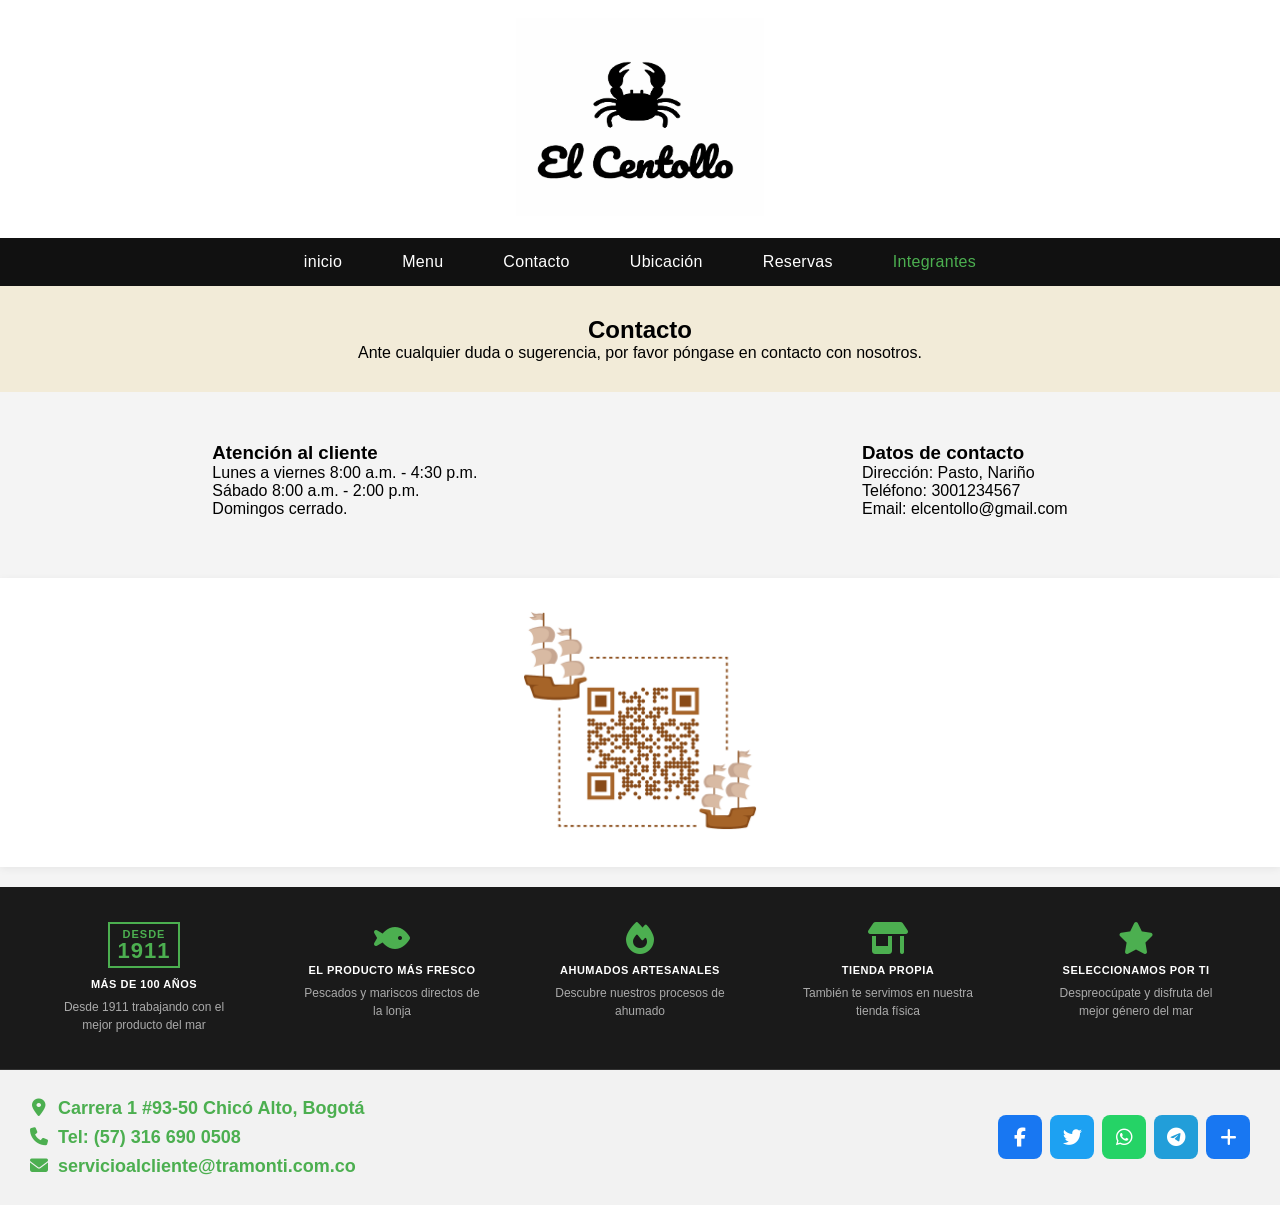
==== contacto.html @ 12e76684 "Add files via upload" ====
<!DOCTYPE html>
<html lang="es">
<head>
    <meta charset="UTF-8">
    <title>El Centollo - Integrantes</title>
    <link rel="stylesheet" href="https://cdnjs.cloudflare.com/ajax/libs/font-awesome/6.5.1/css/all.min.css">
    <link rel="stylesheet" href="styl.css">
    <style>
        .integrantes-section {
            max-width: 900px;
            margin: 40px auto;
            padding: 0 20px;
            text-align: center;
        }

        .integrantes-section h2 {
            font-size: 32px;
            margin-bottom: 10px;
            color: #111;
        }

        .integrantes-section p.subtitulo {
            color: #777;
            margin-bottom: 40px;
            font-size: 15px;
        }

        .integrantes-grid {
            display: flex;
            justify-content: center;
            gap: 50px;
            flex-wrap: wrap;
        }

        .integrante-card {
            background: white;
            border-radius: 12px;
            box-shadow: 0 4px 16px rgba(0,0,0,0.10);
            padding: 30px 30px 24px;
            width: 280px;
            text-align: center;
            transition: transform 0.2s;
        }

        .integrante-card:hover {
            transform: translateY(-4px);
        }

        .foto-placeholder {
            width: 160px;
            height: 160px;
            border-radius: 50%;
            background: #f0f0f0;
            border: 3px dashed #4caf50;
            margin: 0 auto 20px;
            display: flex;
            flex-direction: column;
            align-items: center;
            justify-content: center;
            overflow: hidden;
            cursor: pointer;
            position: relative;
        }

        .foto-placeholder i {
            font-size: 40px;
            color: #bbb;
            margin-bottom: 6px;
        }

        .foto-placeholder span {
            font-size: 12px;
            color: #aaa;
        }

        .foto-placeholder img {
            width: 100%;
            height: 100%;
            object-fit: cover;
            display: none;
            position: absolute;
            top: 0; left: 0;
        }

        .foto-placeholder input[type="file"] {
            position: absolute;
            opacity: 0;
            width: 100%;
            height: 100%;
            cursor: pointer;
        }

        .integrante-card h3 {
            font-size: 18px;
            color: #222;
            margin-bottom: 4px;
        }

        .integrante-card .rol {
            font-size: 13px;
            color: #4caf50;
            font-weight: bold;
            text-transform: uppercase;
            letter-spacing: 0.5px;
            margin-bottom: 10px;
        }

        .integrante-card p {
            font-size: 13px;
            color: #777;
            line-height: 1.5;
        }

        .titulo-pagina {
            padding: 30px 20px 5px;
            font-size: 35px;
            text-align: center;
            color: #111;
        }
    </style>
</head>
<body>

    <header>
       <img src="img/logo.png" width="20%" >
    </header>

    <nav>
        <ul>
            <li><a href="index.html">inicio</a></li>
            <li><a href="menu.html">Menu</a></li>
            <li><a href="contacto.html">Contacto</a></li>
            <li><a href="ubicacion.html">Ubicación</a></li>
            <li><a href="reservas.html">Reservas</a></li>
            <li><a href="integrantes.html" style="color:#4caf50;">Integrantes</a></li>
        </ul>
    </nav>

<div class="caja-contacto">
<h2>Contacto</h2>
<p>
Ante cualquier duda o sugerencia, por favor póngase en contacto con nosotros.
</p>
</div>

<div class="datos">

<div>
<h3>Atención al cliente</h3>
<p>Lunes a viernes 8:00 a.m. - 4:30 p.m.</p>
<p>Sábado 8:00 a.m. - 2:00 p.m.</p>
<p>Domingos cerrado.</p>
</div>

<div>
<h3>Datos de contacto</h3>
<p>Dirección: Pasto, Nariño</p>
<p>Teléfono: 3001234567</p>
<p>Email: elcentollo@gmail.com</p>
</div>

</div>
</section>

 <header>
       <img src="img/qr.png" width="20%" >
        
    </header>

<script>

let imagenes = [
"https://upload.wikimedia.org/wikipedia/commons/4/43/Maja_squinado.jpg",
"https://upload.wikimedia.org/wikipedia/commons/5/57/Maja_brachydactyla.jpg",
"https://upload.wikimedia.org/wikipedia/commons/d/d6/Spider_crab.jpg",
"https://upload.wikimedia.org/wikipedia/commons/2/2e/Maja_squinado_2.jpg",
"https://upload.wikimedia.org/wikipedia/commons/4/43/Maja_squinado.jpg"
];

let actual = 0;

setInterval(function(){

actual++;

if(actual >= imagenes.length){
actual = 0;
}

document.getElementById("imagenSlider").src = imagenes[actual];

},3000);

</script>

    <!-- FOOTER -->
    <footer class="main-footer">
        <div class="footer-features">
            <div class="feature-item">
                <div class="icon-placeholder">DESDE <span>1911</span></div>
                <h3>MÁS DE 100 AÑOS</h3>
                <p>Desde 1911 trabajando con el mejor producto del mar</p>
            </div>
            <div class="feature-item">
                <i class="fa-solid fa-fish feature-icon"></i>
                <h3>EL PRODUCTO MÁS FRESCO</h3>
                <p>Pescados y mariscos directos de la lonja</p>
            </div>
            <div class="feature-item">
                <i class="fa-solid fa-fire feature-icon"></i>
                <h3>AHUMADOS ARTESANALES</h3>
                <p>Descubre nuestros procesos de ahumado</p>
            </div>
            <div class="feature-item">
                <i class="fa-solid fa-shop feature-icon"></i>
                <h3>TIENDA PROPIA</h3>
                <p>También te servimos en nuestra tienda física</p>
            </div>
            <div class="feature-item">
                <i class="fa-solid fa-star feature-icon"></i>
                <h3>SELECCIONAMOS POR TI</h3>
                <p>Despreocúpate y disfruta del mejor género del mar</p>
            </div>
        </div>
        <div class="footer-info">
            <div class="contact-details">
                <p><i class="fa-solid fa-location-dot"></i> Carrera 1 #93-50 Chicó Alto, Bogotá</p>
                <p><i class="fa-solid fa-phone"></i> Tel: (57) 316 690 0508</p>
                <p><i class="fa-solid fa-envelope"></i> servicioalcliente@tramonti.com.co</p>
            </div>
            <div class="social-share">
                <a href="#" class="social-btn facebook"><i class="fa-brands fa-facebook-f"></i></a>
                <a href="#" class="social-btn twitter"><i class="fa-brands fa-twitter"></i></a>
                <a href="#" class="social-btn whatsapp"><i class="fa-brands fa-whatsapp"></i></a>
                <a href="#" class="social-btn telegram"><i class="fa-brands fa-telegram"></i></a>
                <a href="#" class="social-btn plus"><i class="fa-solid fa-plus"></i></a>
            </div>
        </div>
    </footer>

</body>
</html>
---- styl.css ----
*{
    margin:0;
    padding:0;
    box-sizing:border-box;
}

body{
    font-family: Arial, sans-serif;
    background:#f4f4f4;
}

header{
    text-align:center;
    padding:18px;
    background:white;
    box-shadow:0 2px 8px rgba(0,0,0,0.06);
}

.logo{
    width:80px;
}

h1{
    font-size:40px;
    margin-top:10px;
}

nav{
    background:#111;
    position:sticky;
    top:0;
    z-index:500;
}

nav ul{
    list-style:none;
    display:flex;
    justify-content:center;
    flex-wrap:wrap;
}

nav ul li{
    padding:15px 30px;
}

nav ul li a{
    color:white;
    text-decoration:none;
    font-weight:500;
    letter-spacing:.3px;
    transition:color .2s ease;
}

nav ul li a:hover{
    color:#4caf50;
}

.contenedor{
    max-width:1000px;
    margin:40px auto;
    background:#fff;
    display:flex;
    border-radius:16px;
    overflow:hidden;
    box-shadow:0 10px 30px rgba(0,0,0,0.08);
}

.slider{
    flex:1;
    display:flex;
    flex-direction:column;
    align-items:center;
    justify-content:center;
    padding:40px;
    background:#fff;
    min-height:380px;
}

.slider-img-wrap{
    width:100%;
    height:260px;
    display:flex;
    align-items:center;
    justify-content:center;
}

.slider img{
    max-width:100%;
    max-height:260px;
    object-fit:contain;
    transition:opacity .4s ease;
}

.dots{
    display:flex;
    gap:10px;
    margin-top:24px;
}

.dot{
    width:10px;
    height:10px;
    border-radius:50%;
    background:#ddd;
    border:none;
    cursor:pointer;
    padding:0;
    transition:background .25s ease, transform .25s ease;
}

.dot:hover{
    transform:scale(1.2);
}

.dot.active{
    background:#1a1a1a;
}

.info{
    flex:1;
    background:#f7f1e1;
    padding:45px 40px;
    display:flex;
    flex-direction:column;
    justify-content:center;
}

.info h2{
    font-size:30px;
    color:#2c2616;
    margin-bottom:16px;
    font-weight:700;
}

.info p{
    margin-bottom:0;
    line-height:1.65;
    color:#4a4128;
    font-size:15px;
}

.info hr{
    border:none;
    border-top:1px solid #e2d8b8;
    margin:18px 0;
}

.info strong{
    color:#2c2616;
}

.info em{
    font-style:italic;
}

.fila-datos{
    display:flex;
    gap:30px;
    flex-wrap:wrap;
}

@media (max-width:768px){
    .contenedor{
        flex-direction:column;
        margin:20px;
    }
    .slider{
        padding:30px;
    }
}

/* ===== FOOTER ESTILOS TRAMONTI ===== */
.main-footer {
    background: #1a1a1a;
    color: #fff;
    padding: 0;
    margin-top: 20px;
}

.footer-features {
    display: flex;
    justify-content: space-around;
    align-items: flex-start;
    padding: 35px 30px;
    border-bottom: 1px solid #333;
    flex-wrap: wrap;
    gap: 20px;
}

.feature-item {
    text-align: center;
    flex: 1;
    min-width: 140px;
    max-width: 180px;
}

.feature-item .icon-placeholder {
    font-size: 11px;
    font-weight: bold;
    color: #4caf50;
    border: 2px solid #4caf50;
    display: inline-block;
    padding: 4px 8px;
    margin-bottom: 10px;
    letter-spacing: 1px;
}

.feature-item .icon-placeholder span {
    font-size: 22px;
    display: block;
    font-weight: bold;
    line-height: 1;
}

.feature-icon {
    font-size: 32px;
    color: #4caf50;
    margin-bottom: 10px;
    display: block;
}

.feature-item h3 {
    font-size: 11px;
    font-weight: bold;
    letter-spacing: 0.5px;
    margin-bottom: 8px;
    color: #fff;
    text-transform: uppercase;
}

.feature-item p {
    font-size: 12px;
    color: #aaa;
    line-height: 1.5;
}

.footer-info {
    display: flex;
    justify-content: space-between;
    align-items: center;
    padding: 28px 30px;
    flex-wrap: wrap;
    gap: 15px;
    background: #f2f2f2;
}

.contact-details {
    display: flex;
    flex-direction: column;
    gap: 8px;
}

.contact-details p {
    font-size: 18px;
    font-weight: 700;
    color: #4caf50;
    display: flex;
    align-items: center;
    gap: 10px;
}

.contact-details p i {
    color: #4caf50;
    width: 18px;
    font-size: 18px;
    text-align: center;
}

.social-share {
    display: flex;
    gap: 8px;
    align-items: center;
}

.social-btn {
    display: inline-flex;
    align-items: center;
    justify-content: center;
    width: 44px;
    height: 44px;
    border-radius: 8px;
    color: white;
    font-size: 19px;
    text-decoration: none;
    transition: opacity 0.2s, transform 0.2s;
}

.social-btn:hover {
    opacity: 0.85;
    transform: translateY(-2px);
}

.social-btn.facebook  { background: #1877f2; }
.social-btn.twitter   { background: #1da1f2; }
.social-btn.whatsapp  { background: #25d366; }
.social-btn.telegram  { background: #229ed9; }
.social-btn.plus      { background: #1877f2; }

/* ===== ESTILOS CONTACTO / MENÚ / PÁGINAS ===== */
.titulo {
    padding: 20px;
    font-size: 35px;
    text-align: center;
}

.caja-contacto {
    background: #f2ebd8;
    padding: 30px;
    text-align: center;
    margin-bottom: 30px;
}

.datos {
    display: flex;
    justify-content: space-around;
    margin-bottom: 40px;
    padding: 20px;
}

.menu { padding: 20px; }

.plato {
    display: flex;
    background: white;
    margin-bottom: 15px;
    border-radius: 10px;
    box-shadow: 0px 0px 5px gray;
    overflow: hidden;
}

.plato img {
    width: 180px;
    height: 120px;
    object-fit: cover;
}

.plato-info { padding: 15px; }

iframe {
    width: 100%;
    border: none;
}

/* ===== MODAL INTEGRANTES ===== */
.modal-overlay {
    display: none;
    position: fixed;
    top: 0; left: 0;
    width: 100%; height: 100%;
    background: rgba(0,0,0,0.7);
    z-index: 1000;
    justify-content: center;
    align-items: center;
}

.modal-overlay.active {
    display: flex;
}

.modal-box {
    background: #1a1a1a;
    border: 2px solid #4caf50;
    border-radius: 10px;
    padding: 35px 40px;
    max-width: 460px;
    width: 90%;
    color: white;
    position: relative;
    text-align: center;
}

.modal-box h2 {
    color: #4caf50;
    font-size: 22px;
    margin-bottom: 20px;
    text-transform: uppercase;
    letter-spacing: 1px;
}

.modal-box ul {
    list-style: none;
    padding: 0;
}

.modal-box ul li {
    padding: 10px 0;
    border-bottom: 1px solid #333;
    font-size: 15px;
    color: #ddd;
    display: flex;
    align-items: center;
    justify-content: center;
    gap: 8px;
}

.modal-box ul li:last-child {
    border-bottom: none;
}

.modal-box ul li i {
    color: #4caf50;
}

.modal-close {
    position: absolute;
    top: 12px; right: 16px;
    background: none;
    border: none;
    color: #aaa;
    font-size: 22px;
    cursor: pointer;
    line-height: 1;
}

.modal-close:hover { color: #fff; }

.btn-integrantes {
    background: #4caf50;
    color: white;
    border: none;
    padding: 0;
    cursor: pointer;
    font-size: inherit;
    font-family: inherit;
}

.btn-integrantes a,
nav ul li .btn-integrantes {
    color: white;
    text-decoration: none;
}
/* PRODUCTO DEL DIA */

.producto-dia{
    width:90%;
    max-width:1200px;
    margin:40px auto;
    background:white;
    display:flex;
    align-items:center;
    gap:30px;
    padding:25px;
    border-radius:15px;
    box-shadow:0 4px 15px rgba(0,0,0,.15);
}

.producto-dia-img img{
    width:350px;
    height:250px;
    object-fit:cover;
    border-radius:12px;
}

.producto-dia-info{
    flex:1;
}

.etiqueta{
    background:#e74c3c;
    color:white;
    padding:8px 15px;
    border-radius:20px;
    font-weight:bold;
}

.producto-dia-info h2{
    margin:15px 0;
    font-size:35px;
}

.producto-dia-info p{
    color:#555;
    line-height:1.6;
    margin-bottom:20px;
}

.precio-dia{
    margin-bottom:20px;
}

.precio-dia del{
    color:#999;
    font-size:20px;
}

.precio-dia span{
    color:#2ecc71;
    font-size:35px;
    font-weight:bold;
    margin-left:15px;
}

.btn-dia{
    background:#2ecc71;
    color:white;
    text-decoration:none;
    padding:12px 25px;
    border-radius:8px;
    font-weight:bold;
}

.btn-dia:hover{
    background:#27ae60;
}
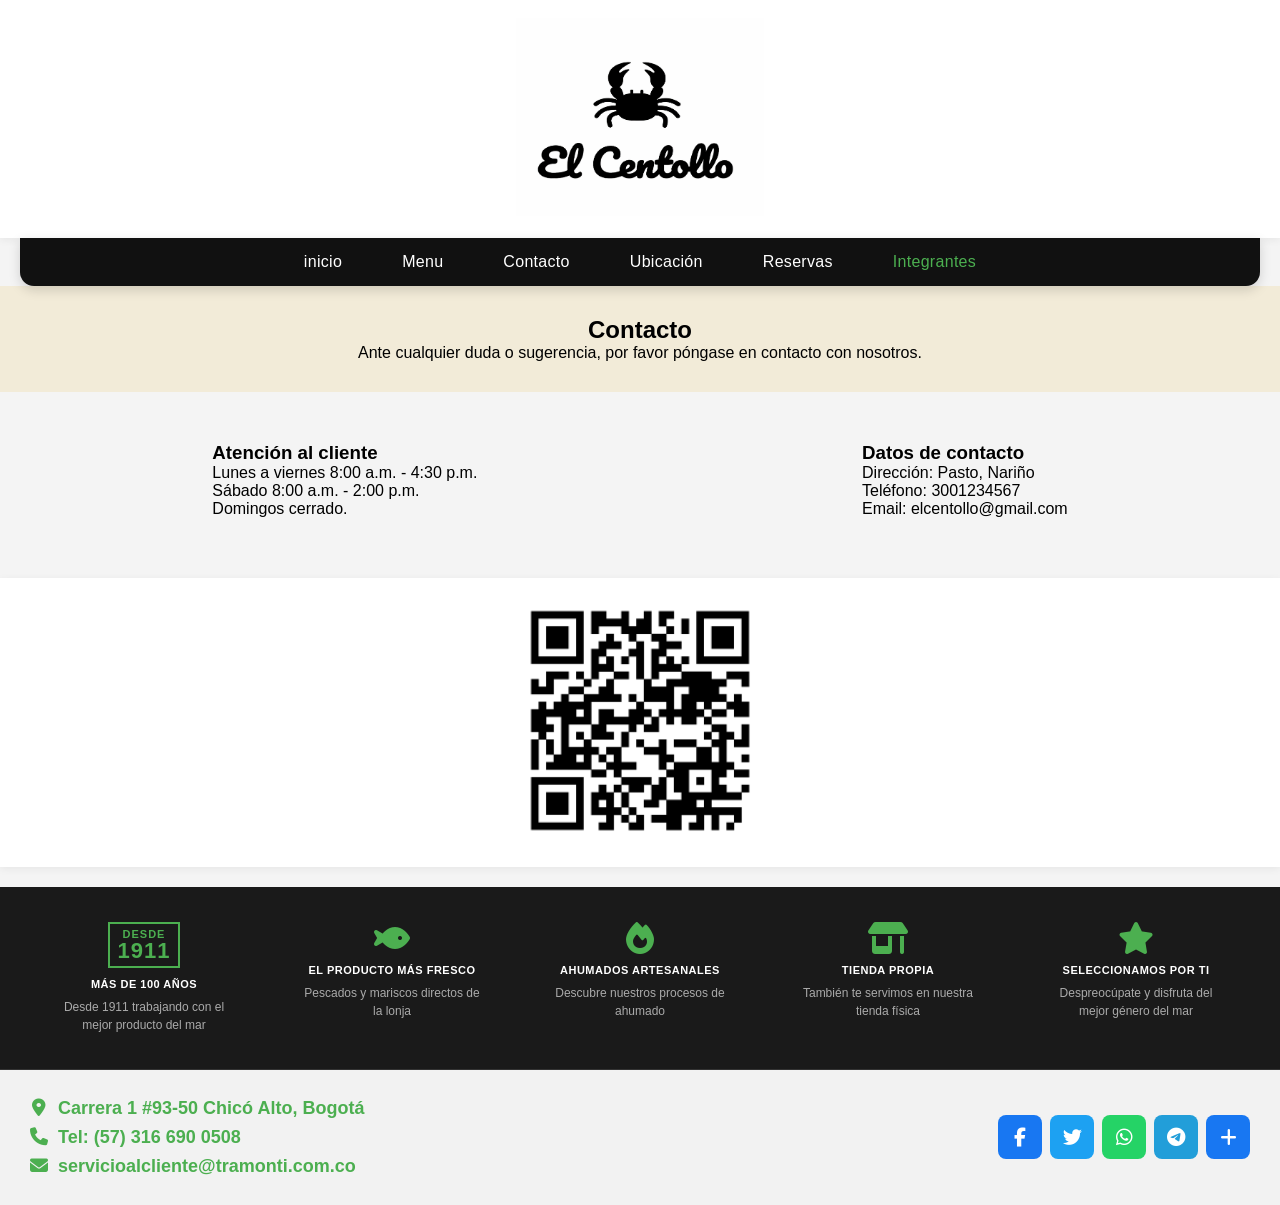
==== commit 389c48b8: "Add files via upload" ====
--- a/contacto.html
+++ b/contacto.html
@@ -163,7 +163,7 @@
 </section>
 
  <header>
-       <img src="img/qr.png" width="20%" >
+       <img src="img/qr.jpg" width="20%" >
         
     </header>
 
--- a/styl.css
+++ b/styl.css
@@ -30,6 +30,9 @@
     position:sticky;
     top:0;
     z-index:500;
+    margin:0 20px;
+    border-radius:0 0 14px 14px;
+    box-shadow:0 4px 12px rgba(0,0,0,.15);
 }
 
 nav ul{
@@ -37,6 +40,14 @@
     display:flex;
     justify-content:center;
     flex-wrap:wrap;
+    max-width:1200px;
+    margin:0 auto;
+}
+
+@media (max-width:600px){
+    nav{
+        margin:0 10px;
+    }
 }
 
 nav ul li{
@@ -432,6 +443,7 @@
 /* PRODUCTO DEL DIA */
 
 .producto-dia{
+    position:relative;
     width:90%;
     max-width:1200px;
     margin:40px auto;
@@ -442,6 +454,30 @@
     padding:25px;
     border-radius:15px;
     box-shadow:0 4px 15px rgba(0,0,0,.15);
+}
+
+.btn-cerrar-promo{
+    position:absolute;
+    top:12px;
+    right:12px;
+    width:30px;
+    height:30px;
+    border:none;
+    border-radius:50%;
+    background:#f0f0f0;
+    color:#555;
+    font-size:18px;
+    line-height:1;
+    cursor:pointer;
+    display:flex;
+    align-items:center;
+    justify-content:center;
+    transition:background .2s ease, color .2s ease;
+}
+
+.btn-cerrar-promo:hover{
+    background:#e74c3c;
+    color:white;
 }
 
 .producto-dia-img img{
